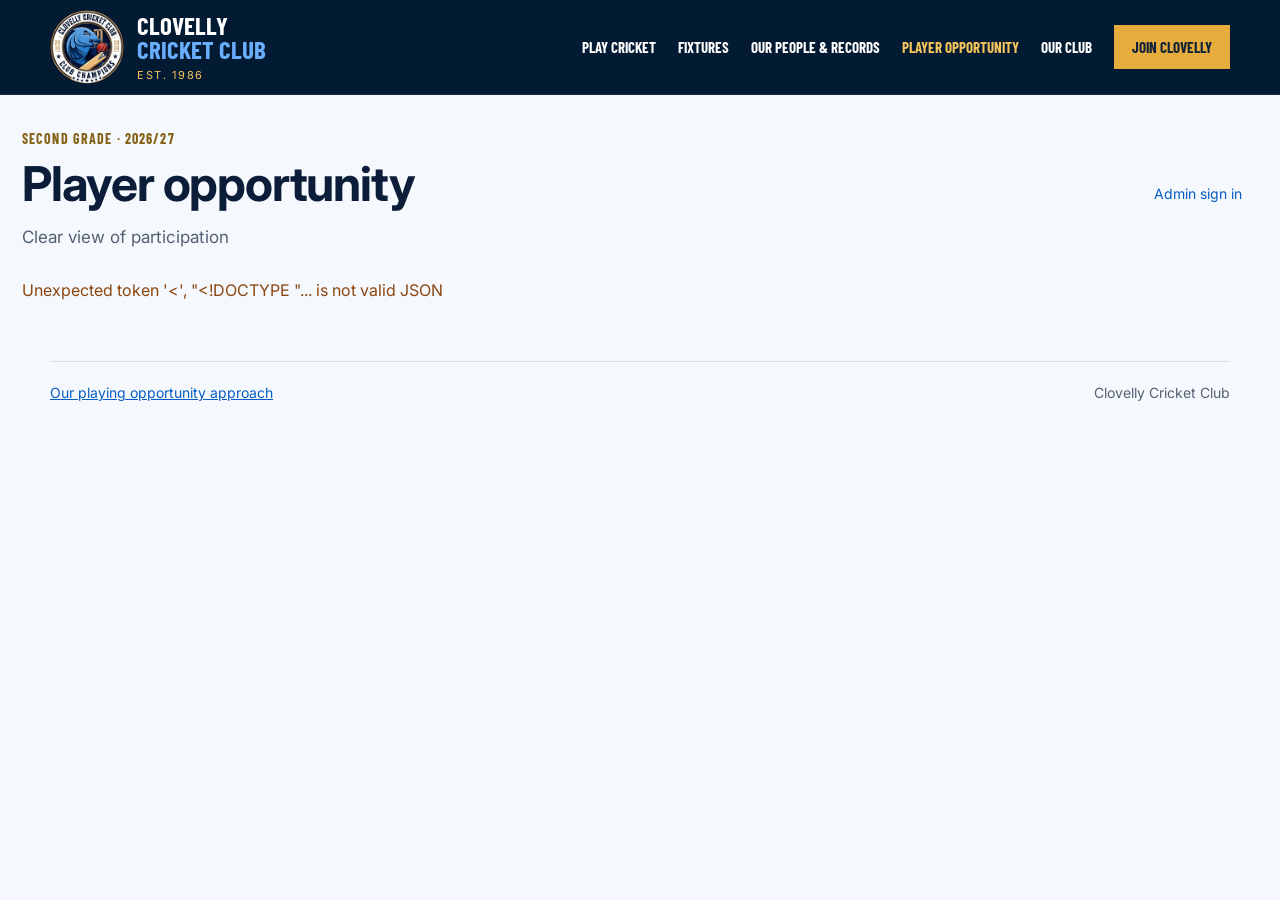
==== participation.html @ 5864d8ae "Move matches played to the first Player Opportunity statistics column" ====
<!doctype html>
<html lang="en"><head><meta charset="utf-8"><meta name="viewport" content="width=device-width,initial-scale=1"><meta name="robots" content="noindex,nofollow"><title>Player Opportunity | Clovelly Cricket Club</title><link rel="stylesheet" href="styles.css"><link rel="stylesheet" href="participation.css"><script src="participation-ui.js" defer></script><link rel="preconnect" href="https://fonts.googleapis.com"><link rel="preconnect" href="https://fonts.gstatic.com" crossorigin><link href="https://fonts.googleapis.com/css2?family=Barlow+Condensed:wght@600;700;800&family=Inter:wght@400;500;600;700&display=swap" rel="stylesheet"><script src="opportunity-nav.js" defer></script></head>
<body class="opportunity-page">
<header class="site-header"><div class="shell header-inner"><a class="brand" href="/" aria-label="Clovelly Cricket Club home"><img src="assets/clovelly-logo.jpg" alt="Clovelly Cricket Club"><span class="brand-copy"><strong>Clovelly</strong><b>Cricket Club</b><small>EST. 1986</small></span></a><button class="menu-toggle" aria-expanded="false" aria-controls="main-nav"><span aria-hidden="true">☰</span><span class="sr-only">Open navigation</span></button><nav id="main-nav" class="main-nav" aria-label="Main navigation"><a href="/#join">Play Cricket</a><a href="/#matches">Fixtures</a><a href="/players">Our People &amp; Records</a><a href="/participation" aria-current="page">Player Opportunity</a><a href="/#about">Our Club</a><a class="join-small" href="https://www.playhq.com/cricket-australia/register/94d595" target="_blank" rel="noopener">Join Clovelly</a></nav></div></header>
<main class="shell opportunity-content"><div class="dashboard-heading"><div><p class="eyebrow">Second Grade · 2026/27</p><h1>Player opportunity</h1><p class="dashboard-intro">Clear view of participation</p></div><div><button id="admin-login" class="text-button">Admin sign in</button><button id="logout" class="text-button" hidden>Sign out</button></div></div>
<section id="access" class="access-panel" hidden><h2>Administrator access</h2><p>Sign in to update bowling categories. Viewing the figures requires no password.</p><form id="login"><label for="code">Admin password</label><div class="access-input"><input id="code" type="password" required autocomplete="current-password" maxlength="256"><button class="btn btn-gold">Sign in</button></div></form></section>
<p id="message" role="status" aria-live="polite"></p>
<div id="dashboard" hidden>
<section class="opportunity-summary" aria-label="Season overview"><div class="summary-tile"><span>Completed matches</span><strong id="summary-matches">—</strong><small>Second Grade · 2026/27</small></div><div class="summary-tile"><span>Players involved</span><strong id="summary-players">—</strong><small>Named players who batted or bowled</small></div><div class="summary-tile"><span>Batting innings</span><strong id="summary-innings">—</strong><small>Total turns with the bat</small></div></section><div class="dashboard-meta"><p id="coverage"></p><p id="updated"></p></div>
<div class="participation-tools"><label for="sort">List players by <select id="sort"><option value="batting">Batting opportunity — most first</option><option value="played">Matches played — most first</option><option value="top">Top 5 innings — most first</option><option value="bowling">Overs bowled — most first</option><option value="name">Player name</option></select></label><button id="edit" class="secondary-button" hidden>Set bowling roles</button></div>
<form id="roles" hidden><h2>Bowling roles</h2><p>Choose once per player. Change a category whenever their role changes.</p><div id="role-list" class="role-list"></div><div class="role-actions"><button class="btn btn-gold" type="submit">Save bowling roles</button><button id="cancel" class="secondary-button" type="button">Cancel</button></div></form>
<div class="order-legend" aria-label="Batting order colours"><span><i class="band-top"></i>Top order · 1–5</span><span><i class="band-middle"></i>Middle order · 6–8</span><span><i class="band-lower"></i>Bottom order · 9–11</span></div><p id="career-status" class="career-status" role="status" aria-live="polite"></p><p class="table-hint">Batting-order figures show innings count and percentage. Scroll sideways on smaller screens to see every column.</p><div id="table-view"><div class="participation-table-wrap" tabindex="0" role="region" aria-label="Second Grade participation table"><table id="participation-table"><caption class="sr-only">Player opportunity, batting averages and wickets. Batting-order cells show innings count and percentage.</caption><colgroup><col class="player-column"><col span="6" class="number-column"><col class="role-column"><col span="6" class="number-column"></colgroup><thead><tr class="group-headings"><th scope="col" rowspan="2">Player</th><th scope="colgroup" colspan="6">Batting opportunity</th><th scope="colgroup" colspan="3">Bowling participation</th><th scope="colgroup" colspan="2">Batting average</th><th scope="colgroup" colspan="2">Wickets</th></tr><tr class="column-headings"><th scope="col">Matches played</th><th scope="col">Batting innings</th><th scope="col">% batted</th><th scope="col" class="heading-top">Top 5</th><th scope="col" class="heading-middle">6–8</th><th scope="col" class="heading-lower">9–11</th><th scope="col">Bowling role</th><th scope="col">Games bowled</th><th scope="col">Overs</th><th scope="col">This season</th><th scope="col">Career</th><th scope="col">This season</th><th scope="col">Career</th></tr></thead><tbody id="players"></tbody></table></div>
</div><details class="participation-notes"><summary>How to read these figures</summary><p><strong>How to read the figures</strong> The default order is most innings batted first, then most Top 5 innings, with remaining ties alphabetical. Bowling does not affect this ranking.</p><p>% batted = matches in which the player batted ÷ matches played. Each order band shows its innings count and percentage of all innings batted: Top 5, middle order 6–8, and bottom order 9–11. A dash means there is no denominator yet. Percentages are rounded to whole numbers.</p><p>Played means the player actually batted or bowled at least one ball. Players listed without batting or bowling are not counted as having played. Fill in players whose names are withheld are excluded.</p><p>Overs use cricket notation: 2.3 is two overs and three balls. Games bowled and overs are N/A for “Not a bowler”. Wicket totals show recorded wickets for every player. These figures show involvement; they are not a player rating.</p><p>This season’s batting average and wickets use the completed Second Grade matches listed below. Batting average = runs ÷ dismissals; a dash means no dismissals or incomplete data. Career figures come from PlayCricket and may include other clubs. A dash in career figures means no average or unavailable data. These statistics do not affect the opportunity ranking.</p><p id="missing-roles"></p><p id="other-positions"></p></details>
<details class="sources"><summary>Matches included</summary><ul id="match-list"></ul></details>
</div></main><footer class="opportunity-footer shell"><a href="selection.html">Our playing opportunity approach</a><span>Clovelly Cricket Club</span></footer></body></html>
---- styles.css ----
:root{--navy:#031a33;--navy2:#071f3e;--blue:#1f77e8;--blue2:#2d93ff;--gold:#e6ad3c;--ink:#0b1d38;--muted:#536174;--paper:#f5f7fa;--white:#fff;--max:1180px}*{box-sizing:border-box}html{scroll-behavior:smooth}body{margin:0;font-family:Inter,Arial,sans-serif;color:var(--ink);background:#fff}.shell{width:min(var(--max),calc(100% - 44px));margin:auto}.site-header{position:sticky;top:0;z-index:30;background:rgba(3,26,51,.97);border-bottom:1px solid rgba(255,255,255,.08)}.header-inner{min-height:94px;display:flex;align-items:center;justify-content:space-between;gap:24px}.brand{display:flex;align-items:center;color:#fff;text-decoration:none;min-width:285px}.brand img{width:74px;height:74px;border-radius:50%;object-fit:cover;margin-right:13px}.brand-copy{display:flex;flex-direction:column;line-height:.95;text-transform:uppercase}.brand-copy strong,.brand-copy b{font-family:"Barlow Condensed",sans-serif;font-size:25px}.brand-copy b{color:#69aefc}.brand-copy small{margin-top:8px;font-size:11px;letter-spacing:.15em;color:#f5c45c}.main-nav{display:flex;align-items:center;gap:22px}.main-nav a{font-family:"Barlow Condensed",sans-serif;font-weight:700;color:#fff;text-decoration:none;text-transform:uppercase;font-size:15px}.main-nav a:hover{color:#64adff}.main-nav .join-small{background:var(--gold);color:#10213a;padding:13px 18px}.menu-toggle{display:none;background:none;border:1px solid #fff;color:#fff;font-size:24px;border-radius:4px}.hero{position:relative;min-height:520px;overflow:hidden;background:var(--navy)}.hero-photo{position:absolute;inset:0;background-image:url('assets/hero-cricket-placeholder.jpg');background-size:cover;background-position:center right}.hero-shade{position:absolute;inset:0;background:linear-gradient(90deg,rgba(1,18,38,.98) 0%,rgba(2,21,44,.88) 35%,rgba(2,21,44,.30) 66%,rgba(2,21,44,.08) 100%)}.hero-content{position:relative;z-index:2;color:#fff;padding:72px 0 65px}.eyebrow{font-family:"Barlow Condensed",sans-serif;text-transform:uppercase;letter-spacing:.08em;font-weight:800;color:#1b6cc9;margin:0 0 8px}.hero h1,.spotlight h2,.about h2{font-family:"Barlow Condensed",sans-serif;text-transform:uppercase;margin:0;font-weight:800}.hero h1{font-size:clamp(64px,8vw,100px);line-height:.78;letter-spacing:-.02em}.hero h1 span{color:var(--blue2)}.hero-lead{font-size:25px;line-height:1.25;margin:36px 0 8px}.hero-meta{font-weight:600;color:#f3c356}.hero-meta i{font-style:normal;margin:0 8px}.hero-actions{display:flex;gap:14px;margin-top:27px}.btn{display:inline-flex;align-items:center;justify-content:center;text-transform:uppercase;font-family:"Barlow Condensed",sans-serif;font-size:17px;font-weight:800;letter-spacing:.02em;padding:14px 23px;text-decoration:none;border:1px solid transparent}.btn-gold{background:var(--gold);color:#0b1b33}.btn-outline{border-color:#83a6ca;color:#fff;background:rgba(2,21,44,.25)}.btn-blue{background:#3c9aff;color:#061b34}.quick-section{padding:26px 0;display:grid;grid-template-columns:repeat(4,1fr);gap:16px}.quick-card{min-height:300px;padding:28px 26px;background:#fff;border:1px solid #dfe4ea;box-shadow:0 5px 24px rgba(13,33,61,.08);text-align:center;display:flex;flex-direction:column;align-items:center}.quick-card .icon{width:66px;height:66px;border-radius:50%;display:grid;place-items:center;background:#e8f3ff;color:#0b56aa;font-weight:800;font-size:27px}.quick-card h2{font-family:"Barlow Condensed",sans-serif;text-transform:uppercase;font-size:27px;margin:18px 0 0}.quick-card h2:after{content:"";display:block;width:38px;border-top:3px solid var(--gold);margin:13px auto 17px}.quick-card p{font-size:14px;line-height:1.65;color:#425166;margin:0 auto 20px;max-width:215px}.quick-card a{margin-top:auto;text-transform:uppercase;text-decoration:none;color:#075ec4;font-family:"Barlow Condensed";font-weight:800;font-size:17px}.spotlight{background:radial-gradient(circle at 55% 50%,#0c4f8a 0,#062b55 32%,#031a33 70%);color:#fff;padding:22px 0}.spotlight-grid{display:grid;grid-template-columns:1.4fr .8fr .85fr;gap:34px;align-items:center;min-height:390px}.gold{color:var(--gold)}.spotlight h2{font-size:50px;line-height:1}.spotlight-sub{color:#c5d8eb;margin:6px 0 28px}.stats-row{display:grid;grid-template-columns:repeat(4,1fr);border-top:1px solid #6381a2;border-bottom:1px solid #6381a2;padding:18px 0}.stats-row div{padding:0 14px;border-right:1px solid #6381a2}.stats-row div:first-child{padding-left:0}.stats-row div:last-child{border:0}.stats-row strong,.best-row strong{display:block;font-family:"Barlow Condensed";font-size:31px}.stats-row span,.best-row span{text-transform:uppercase;font-size:10px;color:#c9d7e5;font-weight:700}.best-row{display:flex;gap:80px;padding:16px 0 19px}.best-row strong{color:#7fbaff;font-size:28px}.player-photo-wrap{height:335px;margin:0;overflow:hidden;border:1px solid rgba(255,255,255,.25);box-shadow:0 15px 40px rgba(0,0,0,.25)}.player-photo-wrap img{width:100%;height:100%;object-fit:cover;object-position:50% 25%}.fixtures-panel{border-left:1px solid #5e7a98;padding-left:30px}.fixtures-panel h3{font-family:"Barlow Condensed";font-size:35px;text-transform:uppercase;margin:8px 0}.fixtures-panel p{line-height:1.6;color:#c9d8e9}.about{display:grid;grid-template-columns:.8fr 1.2fr;gap:70px;padding:60px 0}.about h2{font-size:43px;line-height:1.02}.about>p{font-size:17px;line-height:1.8;color:#47566a;margin:14px 0}.sponsor{background:#f4f6f8;border-top:1px solid #e3e6ea;border-bottom:1px solid #e3e6ea}.sponsor-inner{padding:28px;text-align:center;display:flex;flex-direction:column;align-items:center}.sponsor-inner span{text-transform:uppercase;color:#176bd0;font-family:"Barlow Condensed";font-weight:800;letter-spacing:.05em}.sponsor-inner strong{font-size:43px;font-style:italic;color:#0d3972;margin-top:2px}.sponsor-inner small{color:#3973b8;letter-spacing:.15em;text-transform:uppercase}.site-footer{background:#031a33;color:#fff;padding-top:35px}.footer-grid{display:grid;grid-template-columns:1.2fr .75fr 1fr 1.1fr;gap:40px;padding-bottom:30px}.footer-brand{display:flex;gap:16px}.footer-brand img{width:75px;height:75px;border-radius:50%}.footer-brand strong{font-family:"Barlow Condensed";text-transform:uppercase;font-size:22px}.site-footer h3{font-family:"Barlow Condensed";text-transform:uppercase;color:var(--gold);margin:0 0 12px}.site-footer a,.site-footer span,.site-footer p{display:block;color:#d1ddec;text-decoration:none;font-size:13px;line-height:1.75;margin:0}.footer-bottom{border-top:1px solid #29425e;padding:15px 0 18px;font-size:11px;color:#99afc6}.menu-open .main-nav{display:flex}@media(max-width:980px){.main-nav{display:none;position:absolute;top:94px;left:0;right:0;background:#031a33;flex-direction:column;padding:25px}.menu-toggle{display:block}.hero{min-height:470px}.quick-section{grid-template-columns:repeat(2,1fr)}.spotlight-grid{grid-template-columns:1.2fr .8fr}.fixtures-panel{grid-column:1/-1;border-left:0;border-top:1px solid #5e7a98;padding:22px 0}.footer-grid{grid-template-columns:repeat(2,1fr)}}@media(max-width:650px){.shell{width:min(100% - 28px,var(--max))}.header-inner{min-height:78px}.brand img{width:57px;height:57px}.brand-copy strong,.brand-copy b{font-size:19px}.main-nav{top:78px}.hero{min-height:520px}.hero-photo{background-position:63% center}.hero-shade{background:linear-gradient(90deg,rgba(1,18,38,.96) 0%,rgba(2,21,44,.75) 65%,rgba(2,21,44,.35) 100%)}.hero-content{padding-top:80px}.hero h1{font-size:64px}.hero-lead{font-size:20px}.hero-actions{flex-direction:column;align-items:flex-start}.quick-section{grid-template-columns:1fr}.quick-card{min-height:250px}.spotlight-grid{grid-template-columns:1fr;padding-top:22px;padding-bottom:22px}.spotlight h2{font-size:44px}.stats-row{grid-template-columns:repeat(2,1fr);row-gap:16px}.stats-row div:nth-child(2){border-right:0}.player-photo-wrap{height:380px}.about{grid-template-columns:1fr;gap:18px;padding:44px 0}.footer-grid{grid-template-columns:1fr}.sponsor-inner strong{font-size:34px}}
/* Homepage feature icons */
.quick-card .icon {
  width: 58px;
  height: 58px;
  display: flex;
  align-items: center;
  justify-content: center;
  margin-bottom: 16px;
  border-radius: 14px;
  background: linear-gradient(135deg, var(--navy), var(--blue));
  box-shadow: 0 5px 14px rgba(3, 26, 51, 0.18);
}

.quick-card .icon svg {
  width: 34px;
  height: 34px;
  fill: var(--gold);
  display: block;
}


/* Keep the expanded club navigation comfortable on tablets. */
.main-nav a[aria-current="page"]{color:#f5c45c}
.sr-only{position:absolute;width:1px;height:1px;padding:0;margin:-1px;overflow:hidden;clip:rect(0,0,0,0);white-space:nowrap;border:0}
@media(max-width:1100px){.main-nav{display:none;position:absolute;top:94px;left:0;right:0;background:#031a33;flex-direction:column;padding:25px}.menu-toggle{display:block}.menu-open .main-nav{display:flex}}
@media(max-width:650px){.main-nav{top:78px}.brand{min-width:0}.menu-toggle{flex-shrink:0}}
---- participation.css ----
.opportunity-page{background:#f5f8fc}.opportunity-page .site-header{position:relative;background:#031a33}.opportunity-page h1,.opportunity-page h2,.opportunity-page h3{font-family:Inter,Arial,sans-serif;letter-spacing:-.025em}.opportunity-page h1{font-size:clamp(30px,4vw,48px);line-height:1.1;margin:8px 0 16px}.opportunity-page h2{font-size:25px;line-height:1.2}.opportunity-page p{line-height:1.65;font-size:16px}.opportunity-page .eyebrow{font-size:14px;font-weight:700;letter-spacing:.08em;text-transform:uppercase;color:#846014}.opportunity-heading{background:#031a33;color:#fff;padding:38px 0 30px;border-bottom:4px solid #e6ad3c}.opportunity-heading p{margin:8px 0}.opportunity-heading .eyebrow{color:#e6ad3c}.opportunity-content{padding:32px 0 42px}.policy{display:grid;grid-template-columns:1.5fr 1fr;gap:48px}.policy h2{margin-top:0}.policy aside{background:#fff;border:1px solid #d5e1ed;padding:26px 30px;border-top:4px solid #e6ad3c;border-radius:8px}.policy aside h3{font-size:21px;margin:0 0 20px}.policy dl{margin:0}.policy dt{font-weight:700;font-size:16px}.policy dd{color:#536174;line-height:1.55;margin:6px 0 20px;font-size:16px}.policy dd:last-child{margin-bottom:0}.squad-entry{background:#e6f0fc;border:1px solid #cbdced;padding:26px 30px;border-radius:10px;margin-top:34px;display:flex;align-items:center;gap:28px;justify-content:space-between}.squad-entry h2{margin:0 0 8px}.squad-entry p{margin:0;max-width:700px}.opportunity-page .btn{font-family:inherit;cursor:pointer;border:0;text-decoration:none;font-size:16px;font-weight:700;white-space:nowrap;min-height:46px}.opportunity-footer{border-top:1px solid #d5e1ed;display:flex;justify-content:space-between;gap:20px;padding-top:22px;padding-bottom:26px;font-size:14px;color:#536174}.opportunity-footer a{color:#075ec4}.dashboard-heading{display:flex;align-items:center;justify-content:space-between;gap:20px}.dashboard-heading h1{margin:8px 0 12px}.access-panel{max-width:640px;background:#fff;border:1px solid #d5e1ed;border-top:4px solid #e6ad3c;border-radius:8px;padding:26px 30px;margin-top:28px}.access-panel h2{margin:0}.access-panel label{display:block;font-weight:600;font-size:14px;margin:22px 0 8px}.access-input{display:flex;gap:12px}.access-input input{min-width:0;flex:1}.opportunity-page input,.opportunity-page select{font:inherit;font-size:16px;min-height:46px;padding:10px 12px;border:1px solid #b7cadd;border-radius:5px;background:#fff;color:#0b1d38}.opportunity-page button:focus-visible,.opportunity-page a:focus-visible,.opportunity-page input:focus-visible,.opportunity-page select:focus-visible,.participation-table-wrap:focus-visible{outline:3px solid #1f77e8;outline-offset:3px}.dashboard-meta{display:flex;justify-content:space-between;gap:20px;border-bottom:1px solid #d5e1ed}.dashboard-meta p{font-size:14px;color:#536174}.participation-tools{display:flex;justify-content:space-between;align-items:flex-end;gap:16px;margin:24px 0 18px}.participation-tools label{display:flex;flex-direction:column;gap:8px;font-weight:600;font-size:14px}.text-button,.secondary-button{font:inherit;font-size:14px;background:white;color:#075ec4;border:1px solid #b7cadd;padding:12px 16px;border-radius:5px;cursor:pointer;min-height:44px}.text-button{background:transparent;border:none}.participation-table-wrap{overflow-x:auto;border:1px solid #cad9e8;border-radius:8px;background:#fff}#participation-table{width:100%;border-collapse:collapse;min-width:900px;font-size:14px}#participation-table thead{background:#031a33;color:#fff}#participation-table th{text-align:right;font-size:14px;padding:17px 14px;white-space:nowrap}#participation-table th:first-child,#participation-table th:nth-child(8){text-align:left}#participation-table td{padding:16px 14px;border-bottom:1px solid #e1e9f2;text-align:right;font-variant-numeric:tabular-nums}#participation-table tr:nth-child(even){background:#f0f6fd}#participation-table td:first-child{text-align:left;font-weight:600;white-space:nowrap}#participation-table td:nth-child(8){text-align:left}#participation-table td.na{color:#65748a}#participation-table td.category-unset{color:#846014}.participation-notes{max-width:980px;color:#536174;margin-top:22px}.participation-notes p{font-size:14px}.participation-notes strong{display:block;color:#031a33;margin-bottom:6px}.sources{font-size:14px;color:#536174;padding-top:18px;border-top:1px solid #d5e1ed}.sources summary{cursor:pointer;font-weight:600;color:#0b1d38}.sources li{padding:8px 0}.sources a{color:#075ec4}.role-list{display:grid;grid-template-columns:repeat(2,minmax(0,1fr));gap:12px 28px}.role-list label{display:grid;grid-template-columns:1fr 1fr;align-items:center;gap:12px;font-size:14px}.role-actions{display:flex;gap:12px;margin:24px 0}#roles{background:#fff;border:1px solid #cad9e8;border-top:4px solid #e6ad3c;border-radius:8px;padding:24px;margin-bottom:20px}#message{color:#8b4610;min-height:1px}[hidden]{display:none!important}@media(max-width:760px){.policy{grid-template-columns:1fr;gap:20px}.squad-entry,.participation-tools,.dashboard-meta,.access-input{align-items:stretch;flex-direction:column}.role-list{grid-template-columns:1fr}.opportunity-footer{flex-direction:column;gap:12px}.squad-entry,.access-panel{padding:22px}.dashboard-meta{gap:0}.dashboard-meta p{margin:6px 0}.dashboard-heading h1{font-size:30px}.opportunity-page .shell{width:calc(100% - 32px)}}

/* Player Opportunity table. */
.opportunity-page .dashboard-intro{color:#536174;margin:0 0 10px;font-size:17px}
.opportunity-summary{display:grid;grid-template-columns:repeat(3,minmax(0,1fr));gap:18px;margin:26px 0 18px}.summary-tile{background:#031a33;color:#fff;padding:24px 26px;border-radius:12px;border-top:3px solid #e6ad3c}.summary-tile>span{font-size:13px;font-weight:600;color:#c6d8e9}.summary-tile>strong{display:block;font-size:42px;line-height:1.2;margin:8px 0;font-variant-numeric:tabular-nums}.summary-tile>small{color:#c6d8e9;font-size:12px;line-height:1.5;display:block}
.participation-tools{align-items:center;flex-wrap:wrap}.order-legend{display:flex;flex-wrap:wrap;gap:14px 24px;margin:22px 0 12px;font-size:12px;color:#536174}.order-legend span{display:flex;align-items:center;gap:7px}.order-legend i{width:10px;height:10px;border-radius:3px}.band-top{background:#1768b6}.band-middle{background:#c39127}.band-lower{background:#6d849d}.table-hint,.career-status{font-size:12px!important;color:#536174;margin:0 0 14px}.career-status:empty{display:none}
.participation-table-wrap{border-radius:12px;box-shadow:0 4px 18px rgba(3,26,51,.04)}#participation-table{min-width:1140px;font-size:12px}#participation-table thead th{font-size:12px;line-height:1.4;white-space:normal;padding:12px 9px}#participation-table .group-headings th{text-align:center;background:#031a33;color:#dce8f5;font-size:11px;letter-spacing:.025em;border-right:1px solid #38506b}#participation-table .group-headings th:first-child{text-align:left;width:155px;color:#fff;font-size:13px;padding-left:16px}#participation-table .column-headings th{text-align:right;background:#17344f;color:#fff}#participation-table .column-headings th:nth-child(7){text-align:left}#participation-table .column-headings .heading-top{background:#155b9f}#participation-table .column-headings .heading-middle{background:#73551a}#participation-table .column-headings .heading-lower{background:#4d637b}
#participation-table tbody td,#participation-table tbody th{padding:15px 9px;border-bottom:1px solid #e1e9f2;text-align:right;white-space:nowrap;font-variant-numeric:tabular-nums}#participation-table tbody th{text-align:left;font-weight:600;position:sticky;left:0;background:#fff;z-index:1;padding-left:16px;box-shadow:1px 0 #d5e1ed}#participation-table tbody tr:nth-child(even) th{background:#f0f6fd}#participation-table tbody tr:hover td,#participation-table tbody tr:hover th{background:#e5effa}#participation-table tbody td:first-child{text-align:right;font-weight:400}#participation-table tbody .innings-cell{font-size:17px;font-weight:700;color:#155b9f}#participation-table .group-end{border-right:1px solid #d5e1ed}#participation-table .metric-cell{min-width:74px;font-size:11px}#participation-table .top-cell{background:rgba(23,104,182,.04)}#participation-table .middle-cell{background:rgba(195,145,39,.055)}#participation-table .lower-cell{background:rgba(109,132,157,.055)}.table-track{height:5px;border-radius:5px;background:#dce5ef;display:block;margin-top:8px;overflow:hidden}.table-fill{height:100%;display:block;background:#1768b6;border-radius:5px}.middle-cell .table-fill{background:#c39127}.lower-cell .table-fill{background:#6d849d}
#participation-table .role-cell{text-align:left;white-space:normal;min-width:95px}.table-role{display:inline-block;padding:4px 7px;border-radius:5px;font-size:10px;line-height:1.5;font-weight:600}.role-front{background:#e4effe;color:#155b9f}.role-fill{background:#fbf0d4;color:#73551a}.role-none{background:#e9eef3;color:#536174}.category-unset{background:#fbf0d4;color:#73551a}
.participation-notes summary{cursor:pointer;font-weight:600;font-size:14px;color:#031a33}.participation-notes{background:#eaf1f8;border-radius:8px;padding:18px 20px;margin:24px 0}.sources{margin-top:20px}
@media(max-width:760px){.opportunity-summary{gap:10px}.summary-tile{padding:18px 16px}.summary-tile>strong{font-size:34px}.participation-tools{align-items:stretch}.dashboard-heading{align-items:flex-start}.dashboard-heading .text-button{padding:10px 0 10px 10px}.opportunity-page .dashboard-intro{font-size:15px}#participation-table .group-headings th:first-child{width:140px}#participation-table tbody th{max-width:140px;white-space:normal;min-width:125px}}
@media(max-width:420px){.summary-tile{padding:15px 12px}.summary-tile>small{font-size:10px}.summary-tile>span{font-size:11px}.summary-tile>strong{font-size:30px}.order-legend{gap:10px 16px}}

/* Fit every column on desktop while keeping phone figures readable. */
.opportunity-content{width:min(1440px,calc(100% - 44px))}
#participation-table{table-layout:fixed;min-width:1000px;width:100%}#participation-table .player-column{width:14%}#participation-table .role-column{width:9%}#participation-table .number-column{width:6.4166667%}
#participation-table tbody th{white-space:normal;overflow-wrap:break-word}#participation-table .metric-cell{min-width:0}#participation-table .role-cell{min-width:0}
#participation-table .group-headings th[rowspan]{position:sticky;left:0;z-index:2}
@media(min-width:980px){#participation-table{min-width:0}#participation-table thead th,#participation-table tbody td{padding-left:7px;padding-right:7px}}

#participation-table tbody .matches-cell{font-size:17px;font-weight:700;color:#031a33}
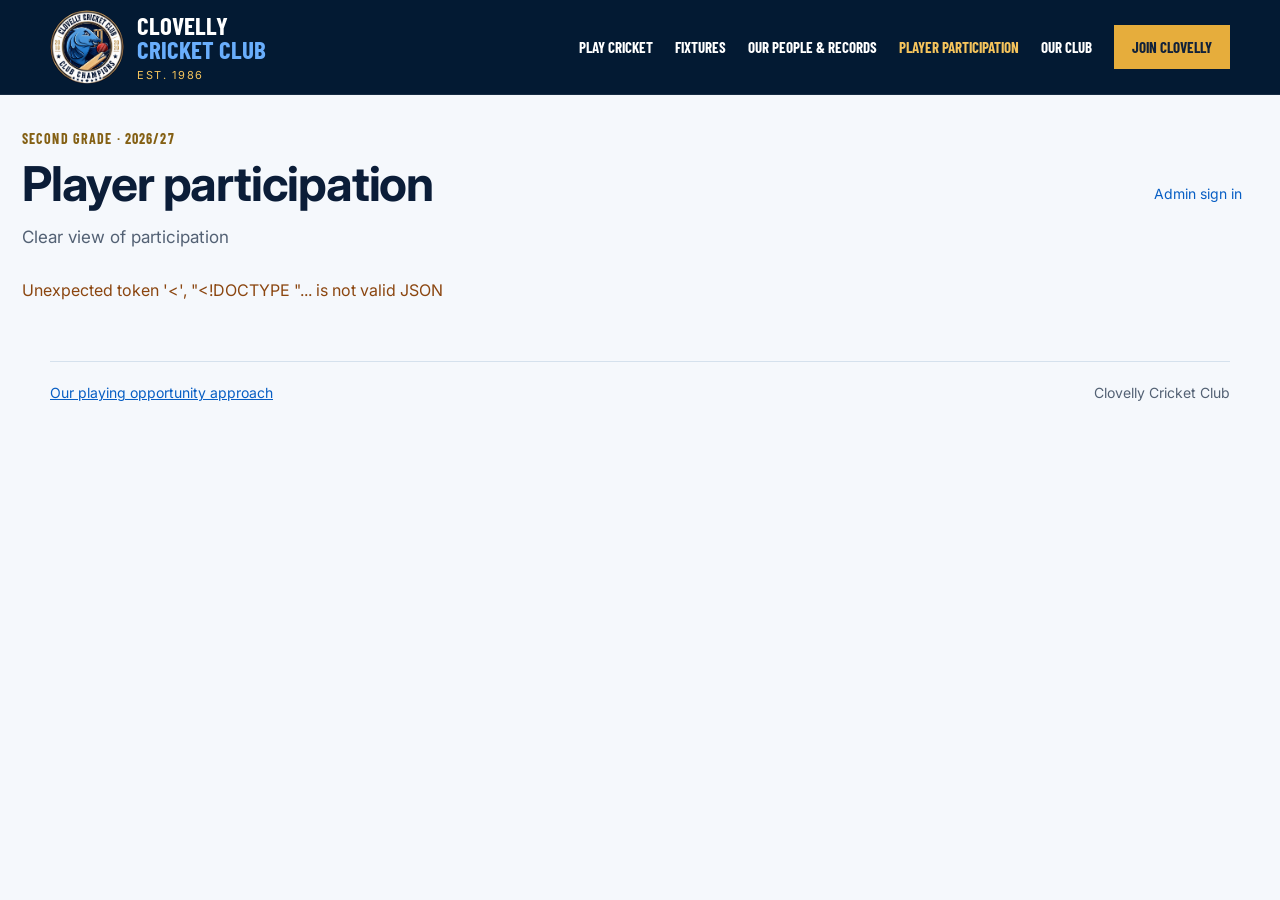
==== commit 268d8faf: "Rename Player Opportunity to Player Participation" ====
--- a/participation.html
+++ b/participation.html
@@ -1,15 +1,15 @@
 <!doctype html>
-<html lang="en"><head><meta charset="utf-8"><meta name="viewport" content="width=device-width,initial-scale=1"><meta name="robots" content="noindex,nofollow"><title>Player Opportunity | Clovelly Cricket Club</title><link rel="stylesheet" href="styles.css"><link rel="stylesheet" href="participation.css"><script src="participation-ui.js" defer></script><link rel="preconnect" href="https://fonts.googleapis.com"><link rel="preconnect" href="https://fonts.gstatic.com" crossorigin><link href="https://fonts.googleapis.com/css2?family=Barlow+Condensed:wght@600;700;800&family=Inter:wght@400;500;600;700&display=swap" rel="stylesheet"><script src="opportunity-nav.js" defer></script></head>
+<html lang="en"><head><meta charset="utf-8"><meta name="viewport" content="width=device-width,initial-scale=1"><meta name="robots" content="noindex,nofollow"><title>Player Participation | Clovelly Cricket Club</title><link rel="stylesheet" href="styles.css"><link rel="stylesheet" href="participation.css"><script src="participation-ui.js" defer></script><link rel="preconnect" href="https://fonts.googleapis.com"><link rel="preconnect" href="https://fonts.gstatic.com" crossorigin><link href="https://fonts.googleapis.com/css2?family=Barlow+Condensed:wght@600;700;800&family=Inter:wght@400;500;600;700&display=swap" rel="stylesheet"><script src="opportunity-nav.js" defer></script></head>
 <body class="opportunity-page">
-<header class="site-header"><div class="shell header-inner"><a class="brand" href="/" aria-label="Clovelly Cricket Club home"><img src="assets/clovelly-logo.jpg" alt="Clovelly Cricket Club"><span class="brand-copy"><strong>Clovelly</strong><b>Cricket Club</b><small>EST. 1986</small></span></a><button class="menu-toggle" aria-expanded="false" aria-controls="main-nav"><span aria-hidden="true">☰</span><span class="sr-only">Open navigation</span></button><nav id="main-nav" class="main-nav" aria-label="Main navigation"><a href="/#join">Play Cricket</a><a href="/#matches">Fixtures</a><a href="/players">Our People &amp; Records</a><a href="/participation" aria-current="page">Player Opportunity</a><a href="/#about">Our Club</a><a class="join-small" href="https://www.playhq.com/cricket-australia/register/94d595" target="_blank" rel="noopener">Join Clovelly</a></nav></div></header>
-<main class="shell opportunity-content"><div class="dashboard-heading"><div><p class="eyebrow">Second Grade · 2026/27</p><h1>Player opportunity</h1><p class="dashboard-intro">Clear view of participation</p></div><div><button id="admin-login" class="text-button">Admin sign in</button><button id="logout" class="text-button" hidden>Sign out</button></div></div>
+<header class="site-header"><div class="shell header-inner"><a class="brand" href="/" aria-label="Clovelly Cricket Club home"><img src="assets/clovelly-logo.jpg" alt="Clovelly Cricket Club"><span class="brand-copy"><strong>Clovelly</strong><b>Cricket Club</b><small>EST. 1986</small></span></a><button class="menu-toggle" aria-expanded="false" aria-controls="main-nav"><span aria-hidden="true">☰</span><span class="sr-only">Open navigation</span></button><nav id="main-nav" class="main-nav" aria-label="Main navigation"><a href="/#join">Play Cricket</a><a href="/#matches">Fixtures</a><a href="/players">Our People &amp; Records</a><a href="/participation" aria-current="page">Player Participation</a><a href="/#about">Our Club</a><a class="join-small" href="https://www.playhq.com/cricket-australia/register/94d595" target="_blank" rel="noopener">Join Clovelly</a></nav></div></header>
+<main class="shell opportunity-content"><div class="dashboard-heading"><div><p class="eyebrow">Second Grade · 2026/27</p><h1>Player participation</h1><p class="dashboard-intro">Clear view of participation</p></div><div><button id="admin-login" class="text-button">Admin sign in</button><button id="logout" class="text-button" hidden>Sign out</button></div></div>
 <section id="access" class="access-panel" hidden><h2>Administrator access</h2><p>Sign in to update bowling categories. Viewing the figures requires no password.</p><form id="login"><label for="code">Admin password</label><div class="access-input"><input id="code" type="password" required autocomplete="current-password" maxlength="256"><button class="btn btn-gold">Sign in</button></div></form></section>
 <p id="message" role="status" aria-live="polite"></p>
 <div id="dashboard" hidden>
 <section class="opportunity-summary" aria-label="Season overview"><div class="summary-tile"><span>Completed matches</span><strong id="summary-matches">—</strong><small>Second Grade · 2026/27</small></div><div class="summary-tile"><span>Players involved</span><strong id="summary-players">—</strong><small>Named players who batted or bowled</small></div><div class="summary-tile"><span>Batting innings</span><strong id="summary-innings">—</strong><small>Total turns with the bat</small></div></section><div class="dashboard-meta"><p id="coverage"></p><p id="updated"></p></div>
-<div class="participation-tools"><label for="sort">List players by <select id="sort"><option value="batting">Batting opportunity — most first</option><option value="played">Matches played — most first</option><option value="top">Top 5 innings — most first</option><option value="bowling">Overs bowled — most first</option><option value="name">Player name</option></select></label><button id="edit" class="secondary-button" hidden>Set bowling roles</button></div>
+<div class="participation-tools"><p id="sort-summary" role="status" aria-live="polite">Batting opportunity · most first</p><button id="reset-sort" type="button" class="text-button" hidden>Reset to batting opportunity</button><button id="edit" class="secondary-button" hidden>Set bowling roles</button></div>
 <form id="roles" hidden><h2>Bowling roles</h2><p>Choose once per player. Change a category whenever their role changes.</p><div id="role-list" class="role-list"></div><div class="role-actions"><button class="btn btn-gold" type="submit">Save bowling roles</button><button id="cancel" class="secondary-button" type="button">Cancel</button></div></form>
-<div class="order-legend" aria-label="Batting order colours"><span><i class="band-top"></i>Top order · 1–5</span><span><i class="band-middle"></i>Middle order · 6–8</span><span><i class="band-lower"></i>Bottom order · 9–11</span></div><p id="career-status" class="career-status" role="status" aria-live="polite"></p><p class="table-hint">Batting-order figures show innings count and percentage. Scroll sideways on smaller screens to see every column.</p><div id="table-view"><div class="participation-table-wrap" tabindex="0" role="region" aria-label="Second Grade participation table"><table id="participation-table"><caption class="sr-only">Player opportunity, batting averages and wickets. Batting-order cells show innings count and percentage.</caption><colgroup><col class="player-column"><col span="6" class="number-column"><col class="role-column"><col span="6" class="number-column"></colgroup><thead><tr class="group-headings"><th scope="col" rowspan="2">Player</th><th scope="colgroup" colspan="6">Batting opportunity</th><th scope="colgroup" colspan="3">Bowling participation</th><th scope="colgroup" colspan="2">Batting average</th><th scope="colgroup" colspan="2">Wickets</th></tr><tr class="column-headings"><th scope="col">Matches played</th><th scope="col">Batting innings</th><th scope="col">% batted</th><th scope="col" class="heading-top">Top 5</th><th scope="col" class="heading-middle">6–8</th><th scope="col" class="heading-lower">9–11</th><th scope="col">Bowling role</th><th scope="col">Games bowled</th><th scope="col">Overs</th><th scope="col">This season</th><th scope="col">Career</th><th scope="col">This season</th><th scope="col">Career</th></tr></thead><tbody id="players"></tbody></table></div>
-</div><details class="participation-notes"><summary>How to read these figures</summary><p><strong>How to read the figures</strong> The default order is most innings batted first, then most Top 5 innings, with remaining ties alphabetical. Bowling does not affect this ranking.</p><p>% batted = matches in which the player batted ÷ matches played. Each order band shows its innings count and percentage of all innings batted: Top 5, middle order 6–8, and bottom order 9–11. A dash means there is no denominator yet. Percentages are rounded to whole numbers.</p><p>Played means the player actually batted or bowled at least one ball. Players listed without batting or bowling are not counted as having played. Fill in players whose names are withheld are excluded.</p><p>Overs use cricket notation: 2.3 is two overs and three balls. Games bowled and overs are N/A for “Not a bowler”. Wicket totals show recorded wickets for every player. These figures show involvement; they are not a player rating.</p><p>This season’s batting average and wickets use the completed Second Grade matches listed below. Batting average = runs ÷ dismissals; a dash means no dismissals or incomplete data. Career figures come from PlayCricket and may include other clubs. A dash in career figures means no average or unavailable data. These statistics do not affect the opportunity ranking.</p><p id="missing-roles"></p><p id="other-positions"></p></details>
+<div class="order-legend" aria-label="Batting order colours"><span><i class="band-top"></i>Top order · 1–5</span><span><i class="band-middle"></i>Middle order · 6–8</span><span><i class="band-lower"></i>Bottom order · 9–11</span></div><p id="career-status" class="career-status" role="status" aria-live="polite"></p><p class="table-hint">Click a column heading to switch between most and least. Batting-order figures show innings count and percentage. Scroll sideways on smaller screens to see every column.</p><div id="table-view"><div class="participation-table-wrap" tabindex="0" role="region" aria-label="Second Grade participation table"><table id="participation-table"><caption class="sr-only">Player participation, batting averages and wickets. Batting-order cells show innings count and percentage.</caption><colgroup><col class="rank-column"><col class="player-column"><col span="6" class="number-column"><col class="role-column"><col span="6" class="number-column"></colgroup><thead><tr class="group-headings"><th scope="col" rowspan="2" class="rank-heading" aria-sort="none"><button class="column-sort" type="button" data-sort="battingRank" data-label="Batting rank" aria-label="Sort Batting rank: highest rank first"><span>Rank</span><span class="sort-icon" aria-hidden="true">↕</span></button></th><th scope="col" rowspan="2" class="player-heading" aria-sort="none"><button class="column-sort" type="button" data-sort="name" data-label="Player" aria-label="Sort Player: A to Z"><span>Player</span><span class="sort-icon" aria-hidden="true">↕</span></button></th><th scope="colgroup" colspan="6">Batting opportunity</th><th scope="colgroup" colspan="3">Bowling participation</th><th scope="colgroup" colspan="2">Batting average</th><th scope="colgroup" colspan="2">Wickets</th></tr><tr class="column-headings"><th scope="col" aria-sort="none"><button class="column-sort" type="button" data-sort="played" data-label="Matches played" aria-label="Sort Matches played: most first"><span>Matches played</span><span class="sort-icon" aria-hidden="true">↕</span></button></th><th scope="col" aria-sort="descending"><button class="column-sort" type="button" data-sort="batted" data-label="Batting innings" aria-label="Sort Batting innings: least first"><span>Batting innings</span><span class="sort-icon" aria-hidden="true">↓</span></button></th><th scope="col" aria-sort="none"><button class="column-sort" type="button" data-sort="battedPct" data-label="% batted" aria-label="Sort % batted: most first"><span>% batted</span><span class="sort-icon" aria-hidden="true">↕</span></button></th><th scope="col" class="heading-top" aria-sort="none"><button class="column-sort" type="button" data-sort="top" data-label="Top 5" aria-label="Sort Top 5: most first"><span>Top 5</span><span class="sort-icon" aria-hidden="true">↕</span></button></th><th scope="col" class="heading-middle" aria-sort="none"><button class="column-sort" type="button" data-sort="middle" data-label="6–8" aria-label="Sort 6–8: most first"><span>6–8</span><span class="sort-icon" aria-hidden="true">↕</span></button></th><th scope="col" class="heading-lower" aria-sort="none"><button class="column-sort" type="button" data-sort="lower" data-label="9–11" aria-label="Sort 9–11: most first"><span>9–11</span><span class="sort-icon" aria-hidden="true">↕</span></button></th><th scope="col" class="role-column-header" aria-sort="none"><button class="column-sort" type="button" data-sort="category" data-label="Bowling role" aria-label="Sort Bowling role: A to Z"><span>Bowling role</span><span class="sort-icon" aria-hidden="true">↕</span></button></th><th scope="col" aria-sort="none"><button class="column-sort" type="button" data-sort="gamesBowled" data-label="Games bowled" aria-label="Sort Games bowled: most first"><span>Games bowled</span><span class="sort-icon" aria-hidden="true">↕</span></button></th><th scope="col" aria-sort="none"><button class="column-sort" type="button" data-sort="balls" data-label="Overs" aria-label="Sort Overs: most first"><span>Overs</span><span class="sort-icon" aria-hidden="true">↕</span></button></th><th scope="col" aria-sort="none"><button class="column-sort" type="button" data-sort="seasonBattingAverage" data-label="Batting average this season" aria-label="Sort Batting average this season: most first"><span>This season</span><span class="sort-icon" aria-hidden="true">↕</span></button></th><th scope="col" aria-sort="none"><button class="column-sort" type="button" data-sort="careerBattingAverage" data-label="Batting average career" aria-label="Sort Batting average career: most first"><span>Career</span><span class="sort-icon" aria-hidden="true">↕</span></button></th><th scope="col" aria-sort="none"><button class="column-sort" type="button" data-sort="seasonWickets" data-label="Wickets this season" aria-label="Sort Wickets this season: most first"><span>This season</span><span class="sort-icon" aria-hidden="true">↕</span></button></th><th scope="col" aria-sort="none"><button class="column-sort" type="button" data-sort="careerWickets" data-label="Wickets career" aria-label="Sort Wickets career: most first"><span>Career</span><span class="sort-icon" aria-hidden="true">↕</span></button></th></tr></thead><tbody id="players"></tbody></table></div>
+</div><details class="participation-notes"><summary>How to read these figures</summary><p><strong>How to read the figures</strong> The default order is most innings batted first, then most Top 5 innings, then most middle-order innings (6–8), with remaining ties alphabetical. Bowling does not affect this ranking. The far-left Rank column keeps each player’s batting opportunity rank when other columns are sorted; 1 is the highest.</p><p>% batted = matches in which the player batted ÷ matches played. Each order band shows its innings count and percentage of all innings batted: Top 5, middle order 6–8, and bottom order 9–11. A dash means there is no denominator yet. Percentages are rounded to whole numbers. Batting-order columns sort by innings count.</p><p>Played means the player actually batted or bowled at least one ball. Players listed without batting or bowling are not counted as having played. Fill in players whose names are withheld are excluded.</p><p>Overs use cricket notation: 2.3 is two overs and three balls. Games bowled and overs are N/A for “Not a bowler”. Wicket totals show recorded wickets for every player. These figures show involvement; they are not a player rating.</p><p>This season’s batting average and wickets use the completed Second Grade matches listed below. Batting average = runs ÷ dismissals; a dash means no dismissals or incomplete data. Career figures come from PlayCricket and may include other clubs. A dash in career figures means no average or unavailable data. These statistics do not affect the opportunity ranking.</p><p id="missing-roles"></p><p id="other-positions"></p></details>
 <details class="sources"><summary>Matches included</summary><ul id="match-list"></ul></details>
 </div></main><footer class="opportunity-footer shell"><a href="selection.html">Our playing opportunity approach</a><span>Clovelly Cricket Club</span></footer></body></html>
--- a/participation.css
+++ b/participation.css
@@ -3,9 +3,9 @@
 /* Player Opportunity table. */
 .opportunity-page .dashboard-intro{color:#536174;margin:0 0 10px;font-size:17px}
 .opportunity-summary{display:grid;grid-template-columns:repeat(3,minmax(0,1fr));gap:18px;margin:26px 0 18px}.summary-tile{background:#031a33;color:#fff;padding:24px 26px;border-radius:12px;border-top:3px solid #e6ad3c}.summary-tile>span{font-size:13px;font-weight:600;color:#c6d8e9}.summary-tile>strong{display:block;font-size:42px;line-height:1.2;margin:8px 0;font-variant-numeric:tabular-nums}.summary-tile>small{color:#c6d8e9;font-size:12px;line-height:1.5;display:block}
-.participation-tools{align-items:center;flex-wrap:wrap}.order-legend{display:flex;flex-wrap:wrap;gap:14px 24px;margin:22px 0 12px;font-size:12px;color:#536174}.order-legend span{display:flex;align-items:center;gap:7px}.order-legend i{width:10px;height:10px;border-radius:3px}.band-top{background:#1768b6}.band-middle{background:#c39127}.band-lower{background:#6d849d}.table-hint,.career-status{font-size:12px!important;color:#536174;margin:0 0 14px}.career-status:empty{display:none}
-.participation-table-wrap{border-radius:12px;box-shadow:0 4px 18px rgba(3,26,51,.04)}#participation-table{min-width:1140px;font-size:12px}#participation-table thead th{font-size:12px;line-height:1.4;white-space:normal;padding:12px 9px}#participation-table .group-headings th{text-align:center;background:#031a33;color:#dce8f5;font-size:11px;letter-spacing:.025em;border-right:1px solid #38506b}#participation-table .group-headings th:first-child{text-align:left;width:155px;color:#fff;font-size:13px;padding-left:16px}#participation-table .column-headings th{text-align:right;background:#17344f;color:#fff}#participation-table .column-headings th:nth-child(7){text-align:left}#participation-table .column-headings .heading-top{background:#155b9f}#participation-table .column-headings .heading-middle{background:#73551a}#participation-table .column-headings .heading-lower{background:#4d637b}
-#participation-table tbody td,#participation-table tbody th{padding:15px 9px;border-bottom:1px solid #e1e9f2;text-align:right;white-space:nowrap;font-variant-numeric:tabular-nums}#participation-table tbody th{text-align:left;font-weight:600;position:sticky;left:0;background:#fff;z-index:1;padding-left:16px;box-shadow:1px 0 #d5e1ed}#participation-table tbody tr:nth-child(even) th{background:#f0f6fd}#participation-table tbody tr:hover td,#participation-table tbody tr:hover th{background:#e5effa}#participation-table tbody td:first-child{text-align:right;font-weight:400}#participation-table tbody .innings-cell{font-size:17px;font-weight:700;color:#155b9f}#participation-table .group-end{border-right:1px solid #d5e1ed}#participation-table .metric-cell{min-width:74px;font-size:11px}#participation-table .top-cell{background:rgba(23,104,182,.04)}#participation-table .middle-cell{background:rgba(195,145,39,.055)}#participation-table .lower-cell{background:rgba(109,132,157,.055)}.table-track{height:5px;border-radius:5px;background:#dce5ef;display:block;margin-top:8px;overflow:hidden}.table-fill{height:100%;display:block;background:#1768b6;border-radius:5px}.middle-cell .table-fill{background:#c39127}.lower-cell .table-fill{background:#6d849d}
+.participation-tools{align-items:center;flex-wrap:wrap}.order-legend{display:flex;flex-wrap:wrap;gap:14px 24px;margin:22px 0 12px;font-size:12px;color:#536174}.order-legend span{display:flex;align-items:center;gap:7px}.order-legend i{width:10px;height:10px;border-radius:3px}.band-top{background:#9bddb4}.band-middle{background:#c39127}.band-lower{background:#f1a5a5}.table-hint,.career-status{font-size:12px!important;color:#536174;margin:0 0 14px}.career-status:empty{display:none}
+.participation-table-wrap{border-radius:12px;box-shadow:0 4px 18px rgba(3,26,51,.04)}#participation-table{min-width:1140px;font-size:12px}#participation-table thead th{font-size:12px;line-height:1.4;white-space:normal;padding:12px 9px}#participation-table .group-headings th{text-align:center;background:#031a33;color:#dce8f5;font-size:11px;letter-spacing:.025em;border-right:1px solid #38506b}#participation-table .group-headings .player-heading{text-align:left;width:155px;color:#fff;font-size:13px;padding-left:16px}#participation-table .column-headings th{text-align:right;background:#17344f;color:#fff}#participation-table .column-headings th:nth-child(7){text-align:left}#participation-table .column-headings .heading-top{background:#c7eed4;color:#174a2e}#participation-table .column-headings .heading-middle{background:#73551a}#participation-table .column-headings .heading-lower{background:#f9dada;color:#742b32}
+#participation-table tbody td,#participation-table tbody th{padding:15px 9px;border-bottom:1px solid #e1e9f2;text-align:right;white-space:nowrap;font-variant-numeric:tabular-nums}#participation-table tbody th{text-align:left;font-weight:600;position:sticky;left:0;background:#fff;z-index:1;padding-left:16px;box-shadow:1px 0 #d5e1ed}#participation-table tbody tr:nth-child(even) th{background:#f0f6fd}#participation-table tbody tr:hover td,#participation-table tbody tr:hover th{background:#e5effa}#participation-table tbody td:first-child{text-align:right;font-weight:400}#participation-table tbody .innings-cell{font-size:17px;font-weight:700;color:#155b9f}#participation-table .group-end{border-right:1px solid #d5e1ed}#participation-table .metric-cell{min-width:74px;font-size:11px}#participation-table .top-cell{background:rgba(104,192,134,.09)}#participation-table .middle-cell{background:rgba(195,145,39,.055)}#participation-table .lower-cell{background:rgba(228,119,119,.08)}.table-track{height:5px;border-radius:5px;background:#dce5ef;display:block;margin-top:8px;overflow:hidden}.table-fill{height:100%;display:block;background:#1768b6;border-radius:5px}.middle-cell .table-fill{background:#c39127}.lower-cell .table-fill{background:#f1a5a5}
 #participation-table .role-cell{text-align:left;white-space:normal;min-width:95px}.table-role{display:inline-block;padding:4px 7px;border-radius:5px;font-size:10px;line-height:1.5;font-weight:600}.role-front{background:#e4effe;color:#155b9f}.role-fill{background:#fbf0d4;color:#73551a}.role-none{background:#e9eef3;color:#536174}.category-unset{background:#fbf0d4;color:#73551a}
 .participation-notes summary{cursor:pointer;font-weight:600;font-size:14px;color:#031a33}.participation-notes{background:#eaf1f8;border-radius:8px;padding:18px 20px;margin:24px 0}.sources{margin-top:20px}
 @media(max-width:760px){.opportunity-summary{gap:10px}.summary-tile{padding:18px 16px}.summary-tile>strong{font-size:34px}.participation-tools{align-items:stretch}.dashboard-heading{align-items:flex-start}.dashboard-heading .text-button{padding:10px 0 10px 10px}.opportunity-page .dashboard-intro{font-size:15px}#participation-table .group-headings th:first-child{width:140px}#participation-table tbody th{max-width:140px;white-space:normal;min-width:125px}}
@@ -19,3 +19,32 @@
 @media(min-width:980px){#participation-table{min-width:0}#participation-table thead th,#participation-table tbody td{padding-left:7px;padding-right:7px}}
 
 #participation-table tbody .matches-cell{font-size:17px;font-weight:700;color:#031a33}
+
+/* Every heading sorts in both directions; new visits start with batting opportunity. */
+.participation-tools #sort-summary{font-size:13px;color:#536174;margin:0}.participation-tools #reset-sort{padding:8px 12px}.participation-tools #edit{margin-left:auto}
+#participation-table .column-sort{position:relative;display:block;width:100%;min-height:44px;padding:0 12px 0 0;border:0;background:transparent;font:inherit;font-weight:600;line-height:1.4;color:inherit;cursor:pointer;text-align:right}
+#participation-table .group-headings .player-heading .column-sort,#participation-table .role-column-header .column-sort{text-align:left}
+.column-sort .sort-icon{position:absolute;right:0;top:50%;transform:translateY(-50%);font-size:11px;opacity:.7}#participation-table th[aria-sort="ascending"] .sort-icon,#participation-table th[aria-sort="descending"] .sort-icon{color:#f5c45c;opacity:1}
+#participation-table .column-sort:hover{color:#f5c45c}#participation-table .column-sort:focus-visible{outline:2px solid #f5c45c;outline-offset:3px;border-radius:3px}
+
+/* Participation colours: full batting green, top order light green, middle amber, lower light red. */
+.batted-cell .table-fill.fully-batted{background:#2c9658}.top-cell .table-fill{background:#9bddb4}
+#participation-table .heading-top .column-sort:hover,#participation-table .heading-top .column-sort .sort-icon{color:#174a2e}
+#participation-table .heading-lower .column-sort:hover,#participation-table .heading-lower .column-sort .sort-icon{color:#742b32}
+
+/* Make full batting participation easy to spot without hiding the order bands. */
+#participation-table tbody .batted-complete{background:#ddf3e5}#participation-table tbody tr:hover .batted-complete{background:#cdebd8}
+.complete-batting-badge{display:inline-block;background:#21663c;color:#fff;font-size:12px;font-weight:700;line-height:1.4;padding:3px 7px;border-radius:5px}
+.batted-complete .table-track{height:7px;background:#b9dfc7;margin-top:7px}.batted-complete .table-fill{height:7px}
+
+/* Keep a stable batting opportunity rank on the left, within the desktop table. */
+#participation-table .number-column{width:6.0833333%}#participation-table .rank-column{width:var(--rank-width)}
+#participation-table tbody .rank-cell{font-size:16px;font-weight:700;color:#17344f;border-right:1px solid #d5e1ed;background:#edf3f9}
+
+/* Keep rank and player together when the table scrolls on smaller screens. */
+.participation-table-wrap{--rank-width:40px}
+#participation-table tbody th,#participation-table .group-headings .player-heading{left:var(--rank-width)}
+#participation-table .group-headings .rank-heading{left:0;z-index:3;padding-left:7px;padding-right:7px;text-align:center}
+#participation-table .rank-heading .column-sort{text-align:center}
+#participation-table tbody .rank-cell{position:sticky;left:0;z-index:2;text-align:center;box-shadow:1px 0 #d5e1ed}
+@media(min-width:980px){.participation-table-wrap{--rank-width:4%}}
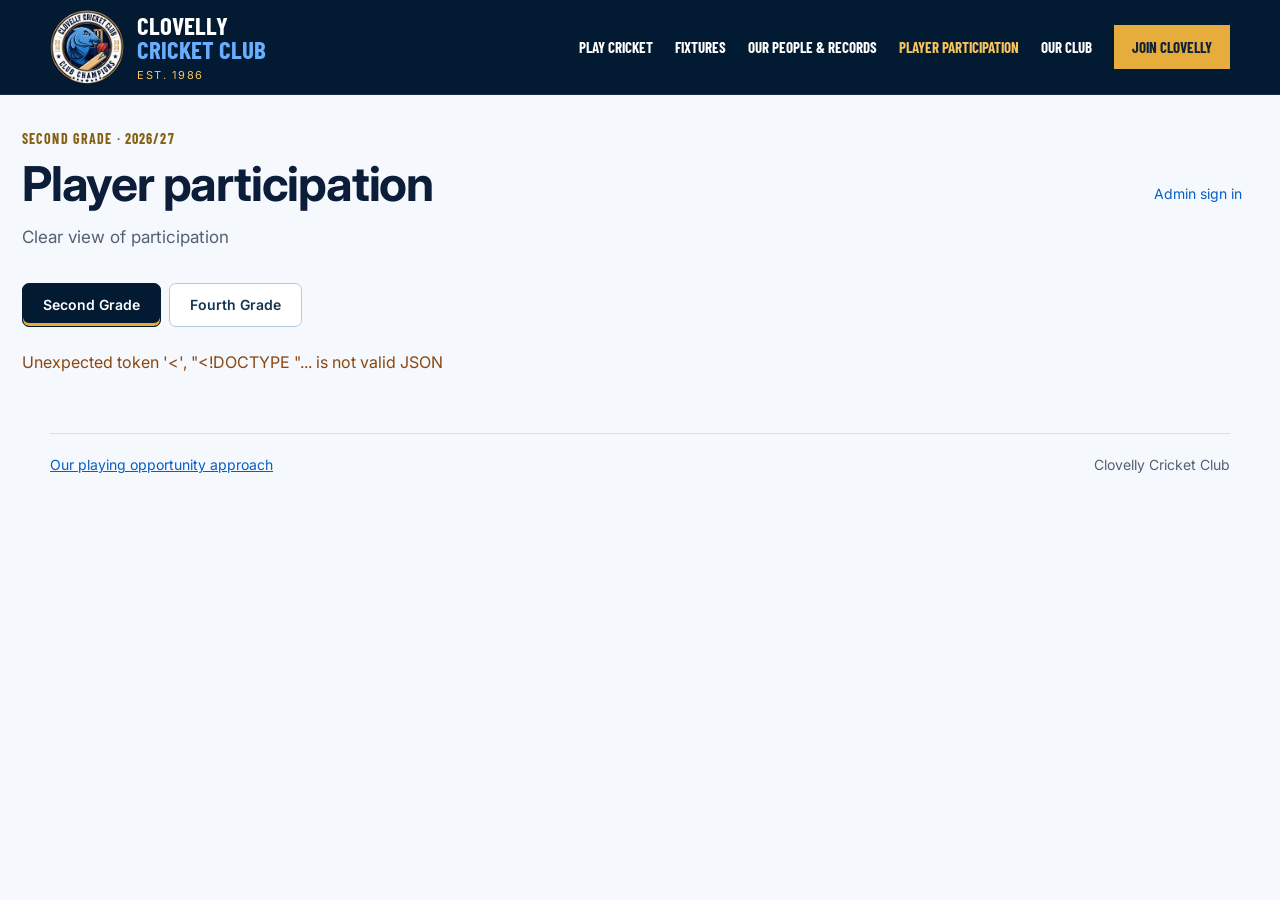
==== commit dde87877: "Add Fourth Grade to Player Participation with separate rankings and shared bowling roles" ====
--- a/participation.html
+++ b/participation.html
@@ -2,14 +2,15 @@
 <html lang="en"><head><meta charset="utf-8"><meta name="viewport" content="width=device-width,initial-scale=1"><meta name="robots" content="noindex,nofollow"><title>Player Participation | Clovelly Cricket Club</title><link rel="stylesheet" href="styles.css"><link rel="stylesheet" href="participation.css"><script src="participation-ui.js" defer></script><link rel="preconnect" href="https://fonts.googleapis.com"><link rel="preconnect" href="https://fonts.gstatic.com" crossorigin><link href="https://fonts.googleapis.com/css2?family=Barlow+Condensed:wght@600;700;800&family=Inter:wght@400;500;600;700&display=swap" rel="stylesheet"><script src="opportunity-nav.js" defer></script></head>
 <body class="opportunity-page">
 <header class="site-header"><div class="shell header-inner"><a class="brand" href="/" aria-label="Clovelly Cricket Club home"><img src="assets/clovelly-logo.jpg" alt="Clovelly Cricket Club"><span class="brand-copy"><strong>Clovelly</strong><b>Cricket Club</b><small>EST. 1986</small></span></a><button class="menu-toggle" aria-expanded="false" aria-controls="main-nav"><span aria-hidden="true">☰</span><span class="sr-only">Open navigation</span></button><nav id="main-nav" class="main-nav" aria-label="Main navigation"><a href="/#join">Play Cricket</a><a href="/#matches">Fixtures</a><a href="/players">Our People &amp; Records</a><a href="/participation" aria-current="page">Player Participation</a><a href="/#about">Our Club</a><a class="join-small" href="https://www.playhq.com/cricket-australia/register/94d595" target="_blank" rel="noopener">Join Clovelly</a></nav></div></header>
-<main class="shell opportunity-content"><div class="dashboard-heading"><div><p class="eyebrow">Second Grade · 2026/27</p><h1>Player participation</h1><p class="dashboard-intro">Clear view of participation</p></div><div><button id="admin-login" class="text-button">Admin sign in</button><button id="logout" class="text-button" hidden>Sign out</button></div></div>
+<main class="shell opportunity-content"><div class="dashboard-heading"><div><p id="grade-heading" class="eyebrow">Second Grade · 2026/27</p><h1>Player participation</h1><p class="dashboard-intro">Clear view of participation</p></div><div><button id="admin-login" class="text-button">Admin sign in</button><button id="logout" class="text-button" hidden>Sign out</button></div></div>
+<div class="grade-switch" role="group" aria-label="Choose grade"><button type="button" data-grade="2" aria-pressed="true">Second Grade</button><button type="button" data-grade="4" aria-pressed="false">Fourth Grade</button></div>
 <section id="access" class="access-panel" hidden><h2>Administrator access</h2><p>Sign in to update bowling categories. Viewing the figures requires no password.</p><form id="login"><label for="code">Admin password</label><div class="access-input"><input id="code" type="password" required autocomplete="current-password" maxlength="256"><button class="btn btn-gold">Sign in</button></div></form></section>
 <p id="message" role="status" aria-live="polite"></p>
 <div id="dashboard" hidden>
-<section class="opportunity-summary" aria-label="Season overview"><div class="summary-tile"><span>Completed matches</span><strong id="summary-matches">—</strong><small>Second Grade · 2026/27</small></div><div class="summary-tile"><span>Players involved</span><strong id="summary-players">—</strong><small>Named players who batted or bowled</small></div><div class="summary-tile"><span>Batting innings</span><strong id="summary-innings">—</strong><small>Total turns with the bat</small></div></section><div class="dashboard-meta"><p id="coverage"></p><p id="updated"></p></div>
+<section class="opportunity-summary" aria-label="Season overview"><div class="summary-tile"><span>Completed matches</span><strong id="summary-matches">—</strong><small id="summary-grade">Second Grade · 2026/27</small></div><div class="summary-tile"><span>Players involved</span><strong id="summary-players">—</strong><small>Named players who batted or bowled</small></div><div class="summary-tile"><span>Batting innings</span><strong id="summary-innings">—</strong><small>Total turns with the bat</small></div></section><div class="dashboard-meta"><p id="coverage"></p><p id="updated"></p></div>
 <div class="participation-tools"><p id="sort-summary" role="status" aria-live="polite">Batting opportunity · most first</p><button id="reset-sort" type="button" class="text-button" hidden>Reset to batting opportunity</button><button id="edit" class="secondary-button" hidden>Set bowling roles</button></div>
-<form id="roles" hidden><h2>Bowling roles</h2><p>Choose once per player. Change a category whenever their role changes.</p><div id="role-list" class="role-list"></div><div class="role-actions"><button class="btn btn-gold" type="submit">Save bowling roles</button><button id="cancel" class="secondary-button" type="button">Cancel</button></div></form>
+<form id="roles" hidden><h2>Bowling roles</h2><p>Choose once per player. Change a category whenever their role changes. Categories apply to the player in both grades.</p><div id="role-list" class="role-list"></div><div class="role-actions"><button class="btn btn-gold" type="submit">Save bowling roles</button><button id="cancel" class="secondary-button" type="button">Cancel</button></div></form>
 <div class="order-legend" aria-label="Batting order colours"><span><i class="band-top"></i>Top order · 1–5</span><span><i class="band-middle"></i>Middle order · 6–8</span><span><i class="band-lower"></i>Bottom order · 9–11</span></div><p id="career-status" class="career-status" role="status" aria-live="polite"></p><p class="table-hint">Click a column heading to switch between most and least. Batting-order figures show innings count and percentage. Scroll sideways on smaller screens to see every column.</p><div id="table-view"><div class="participation-table-wrap" tabindex="0" role="region" aria-label="Second Grade participation table"><table id="participation-table"><caption class="sr-only">Player participation, batting averages and wickets. Batting-order cells show innings count and percentage.</caption><colgroup><col class="rank-column"><col class="player-column"><col span="6" class="number-column"><col class="role-column"><col span="6" class="number-column"></colgroup><thead><tr class="group-headings"><th scope="col" rowspan="2" class="rank-heading" aria-sort="none"><button class="column-sort" type="button" data-sort="battingRank" data-label="Batting rank" aria-label="Sort Batting rank: highest rank first"><span>Rank</span><span class="sort-icon" aria-hidden="true">↕</span></button></th><th scope="col" rowspan="2" class="player-heading" aria-sort="none"><button class="column-sort" type="button" data-sort="name" data-label="Player" aria-label="Sort Player: A to Z"><span>Player</span><span class="sort-icon" aria-hidden="true">↕</span></button></th><th scope="colgroup" colspan="6">Batting opportunity</th><th scope="colgroup" colspan="3">Bowling participation</th><th scope="colgroup" colspan="2">Batting average</th><th scope="colgroup" colspan="2">Wickets</th></tr><tr class="column-headings"><th scope="col" aria-sort="none"><button class="column-sort" type="button" data-sort="played" data-label="Matches played" aria-label="Sort Matches played: most first"><span>Matches played</span><span class="sort-icon" aria-hidden="true">↕</span></button></th><th scope="col" aria-sort="descending"><button class="column-sort" type="button" data-sort="batted" data-label="Batting innings" aria-label="Sort Batting innings: least first"><span>Batting innings</span><span class="sort-icon" aria-hidden="true">↓</span></button></th><th scope="col" aria-sort="none"><button class="column-sort" type="button" data-sort="battedPct" data-label="% batted" aria-label="Sort % batted: most first"><span>% batted</span><span class="sort-icon" aria-hidden="true">↕</span></button></th><th scope="col" class="heading-top" aria-sort="none"><button class="column-sort" type="button" data-sort="top" data-label="Top 5" aria-label="Sort Top 5: most first"><span>Top 5</span><span class="sort-icon" aria-hidden="true">↕</span></button></th><th scope="col" class="heading-middle" aria-sort="none"><button class="column-sort" type="button" data-sort="middle" data-label="6–8" aria-label="Sort 6–8: most first"><span>6–8</span><span class="sort-icon" aria-hidden="true">↕</span></button></th><th scope="col" class="heading-lower" aria-sort="none"><button class="column-sort" type="button" data-sort="lower" data-label="9–11" aria-label="Sort 9–11: most first"><span>9–11</span><span class="sort-icon" aria-hidden="true">↕</span></button></th><th scope="col" class="role-column-header" aria-sort="none"><button class="column-sort" type="button" data-sort="category" data-label="Bowling role" aria-label="Sort Bowling role: A to Z"><span>Bowling role</span><span class="sort-icon" aria-hidden="true">↕</span></button></th><th scope="col" aria-sort="none"><button class="column-sort" type="button" data-sort="gamesBowled" data-label="Games bowled" aria-label="Sort Games bowled: most first"><span>Games bowled</span><span class="sort-icon" aria-hidden="true">↕</span></button></th><th scope="col" aria-sort="none"><button class="column-sort" type="button" data-sort="balls" data-label="Overs" aria-label="Sort Overs: most first"><span>Overs</span><span class="sort-icon" aria-hidden="true">↕</span></button></th><th scope="col" aria-sort="none"><button class="column-sort" type="button" data-sort="seasonBattingAverage" data-label="Batting average this season" aria-label="Sort Batting average this season: most first"><span>This season</span><span class="sort-icon" aria-hidden="true">↕</span></button></th><th scope="col" aria-sort="none"><button class="column-sort" type="button" data-sort="careerBattingAverage" data-label="Batting average career" aria-label="Sort Batting average career: most first"><span>Career</span><span class="sort-icon" aria-hidden="true">↕</span></button></th><th scope="col" aria-sort="none"><button class="column-sort" type="button" data-sort="seasonWickets" data-label="Wickets this season" aria-label="Sort Wickets this season: most first"><span>This season</span><span class="sort-icon" aria-hidden="true">↕</span></button></th><th scope="col" aria-sort="none"><button class="column-sort" type="button" data-sort="careerWickets" data-label="Wickets career" aria-label="Sort Wickets career: most first"><span>Career</span><span class="sort-icon" aria-hidden="true">↕</span></button></th></tr></thead><tbody id="players"></tbody></table></div>
-</div><details class="participation-notes"><summary>How to read these figures</summary><p><strong>How to read the figures</strong> The default order is most innings batted first, then most Top 5 innings, then most middle-order innings (6–8), with remaining ties alphabetical. Bowling does not affect this ranking. The far-left Rank column keeps each player’s batting opportunity rank when other columns are sorted; 1 is the highest.</p><p>% batted = matches in which the player batted ÷ matches played. Each order band shows its innings count and percentage of all innings batted: Top 5, middle order 6–8, and bottom order 9–11. A dash means there is no denominator yet. Percentages are rounded to whole numbers. Batting-order columns sort by innings count.</p><p>Played means the player actually batted or bowled at least one ball. Players listed without batting or bowling are not counted as having played. Fill in players whose names are withheld are excluded.</p><p>Overs use cricket notation: 2.3 is two overs and three balls. Games bowled and overs are N/A for “Not a bowler”. Wicket totals show recorded wickets for every player. These figures show involvement; they are not a player rating.</p><p>This season’s batting average and wickets use the completed Second Grade matches listed below. Batting average = runs ÷ dismissals; a dash means no dismissals or incomplete data. Career figures come from PlayCricket and may include other clubs. A dash in career figures means no average or unavailable data. These statistics do not affect the opportunity ranking.</p><p id="missing-roles"></p><p id="other-positions"></p></details>
+</div><details class="participation-notes"><summary>How to read these figures</summary><p><strong>How to read the figures</strong> The default order is most innings batted first, then most Top 5 innings, then most middle-order innings (6–8), with remaining ties alphabetical. Each grade is counted and ranked separately. Players who fill in may appear in both grades. Bowling does not affect this ranking. The far-left Rank column keeps each player’s batting opportunity rank when other columns are sorted; 1 is the highest.</p><p>% batted = matches in which the player batted ÷ matches played. Each order band shows its innings count and percentage of all innings batted: Top 5, middle order 6–8, and bottom order 9–11. A dash means there is no denominator yet. Percentages are rounded to whole numbers. Batting-order columns sort by innings count.</p><p>Played means the player actually batted or bowled at least one ball. Players listed without batting or bowling are not counted as having played. Fill in players whose names are withheld are excluded.</p><p>Overs use cricket notation: 2.3 is two overs and three balls. Games bowled and overs are N/A for “Not a bowler”. Wicket totals show recorded wickets for every player. These figures show involvement; they are not a player rating.</p><p>This season’s batting average and wickets use the completed matches for the selected grade listed below. Batting average = runs ÷ dismissals; a dash means no dismissals or incomplete data. Career figures come from PlayCricket and may include other clubs. A dash in career figures means no average or unavailable data. These statistics do not affect the opportunity ranking.</p><p id="missing-roles"></p><p id="other-positions"></p></details>
 <details class="sources"><summary>Matches included</summary><ul id="match-list"></ul></details>
 </div></main><footer class="opportunity-footer shell"><a href="selection.html">Our playing opportunity approach</a><span>Clovelly Cricket Club</span></footer></body></html>
--- a/participation.css
+++ b/participation.css
@@ -48,3 +48,5 @@
 #participation-table .rank-heading .column-sort{text-align:center}
 #participation-table tbody .rank-cell{position:sticky;left:0;z-index:2;text-align:center;box-shadow:1px 0 #d5e1ed}
 @media(min-width:980px){.participation-table-wrap{--rank-width:4%}}
+
+.grade-switch{display:flex;gap:8px;margin:22px 0;flex-wrap:wrap}.grade-switch button{font:inherit;font-size:14px;font-weight:600;min-height:44px;padding:10px 20px;border:1px solid #b7cadd;border-radius:7px;background:#fff;color:#17344f;cursor:pointer}.grade-switch button[aria-pressed="true"]{background:#031a33;border-color:#031a33;color:#fff;box-shadow:inset 0 -3px #e6ad3c}.grade-switch button:hover{border-color:#075ec4}.grade-switch button:focus-visible{outline:3px solid #1f77e8;outline-offset:3px}
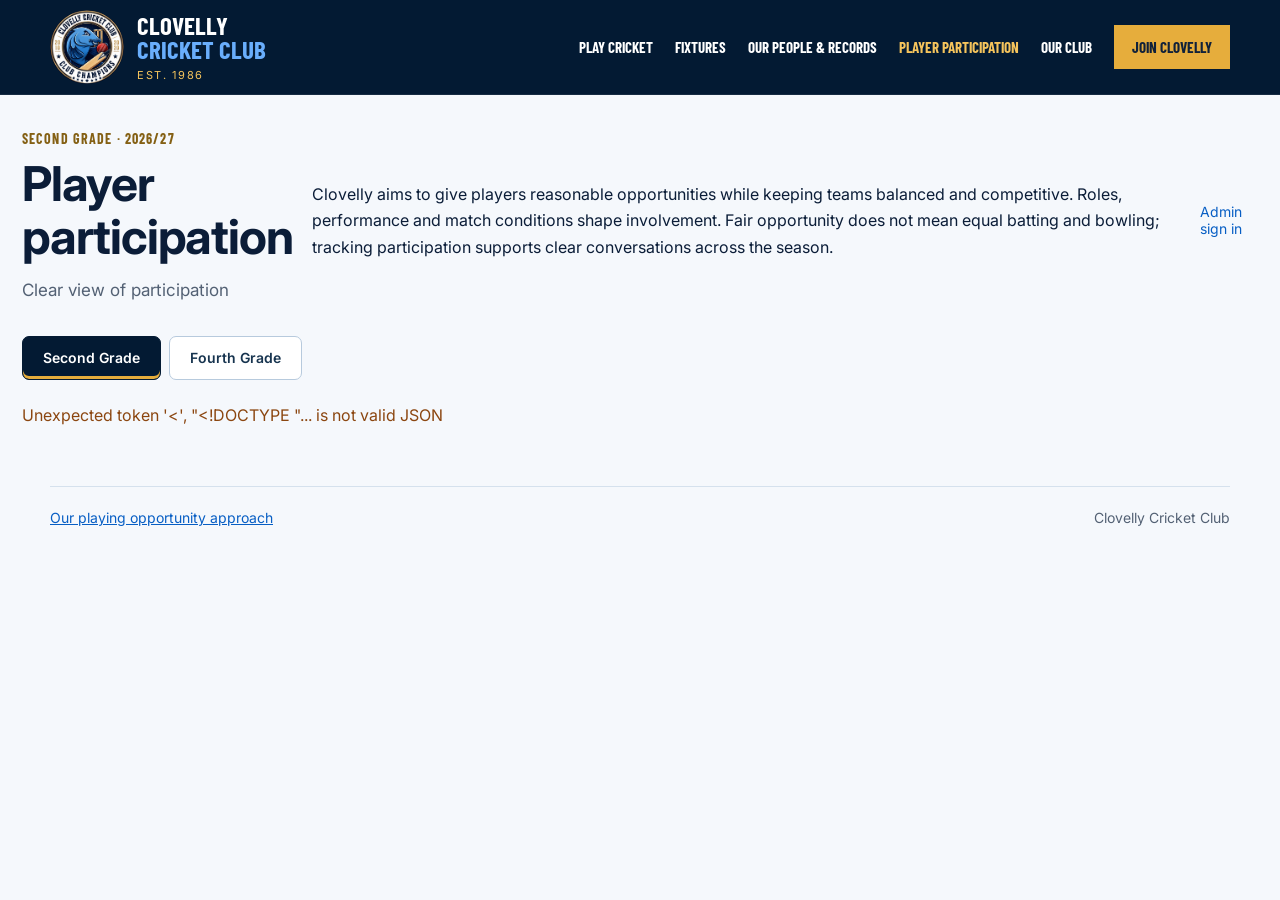
==== commit 85b35f5e: "Add fair opportunity summary beside Player Participation heading" ====
--- a/participation.html
+++ b/participation.html
@@ -2,7 +2,7 @@
 <html lang="en"><head><meta charset="utf-8"><meta name="viewport" content="width=device-width,initial-scale=1"><meta name="robots" content="noindex,nofollow"><title>Player Participation | Clovelly Cricket Club</title><link rel="stylesheet" href="styles.css"><link rel="stylesheet" href="participation.css"><script src="participation-ui.js" defer></script><link rel="preconnect" href="https://fonts.googleapis.com"><link rel="preconnect" href="https://fonts.gstatic.com" crossorigin><link href="https://fonts.googleapis.com/css2?family=Barlow+Condensed:wght@600;700;800&family=Inter:wght@400;500;600;700&display=swap" rel="stylesheet"><script src="opportunity-nav.js" defer></script></head>
 <body class="opportunity-page">
 <header class="site-header"><div class="shell header-inner"><a class="brand" href="/" aria-label="Clovelly Cricket Club home"><img src="assets/clovelly-logo.jpg" alt="Clovelly Cricket Club"><span class="brand-copy"><strong>Clovelly</strong><b>Cricket Club</b><small>EST. 1986</small></span></a><button class="menu-toggle" aria-expanded="false" aria-controls="main-nav"><span aria-hidden="true">☰</span><span class="sr-only">Open navigation</span></button><nav id="main-nav" class="main-nav" aria-label="Main navigation"><a href="/#join">Play Cricket</a><a href="/#matches">Fixtures</a><a href="/players">Our People &amp; Records</a><a href="/participation" aria-current="page">Player Participation</a><a href="/#about">Our Club</a><a class="join-small" href="https://www.playhq.com/cricket-australia/register/94d595" target="_blank" rel="noopener">Join Clovelly</a></nav></div></header>
-<main class="shell opportunity-content"><div class="dashboard-heading"><div><p id="grade-heading" class="eyebrow">Second Grade · 2026/27</p><h1>Player participation</h1><p class="dashboard-intro">Clear view of participation</p></div><div><button id="admin-login" class="text-button">Admin sign in</button><button id="logout" class="text-button" hidden>Sign out</button></div></div>
+<main class="shell opportunity-content"><div class="dashboard-heading"><div class="participation-title"><p id="grade-heading" class="eyebrow">Second Grade · 2026/27</p><h1>Player participation</h1><p class="dashboard-intro">Clear view of participation</p></div><p class="participation-purpose">Clovelly aims to give players reasonable opportunities while keeping teams balanced and competitive. Roles, performance and match conditions shape involvement. Fair opportunity does not mean equal batting and bowling; tracking participation supports clear conversations across the season.</p><div class="participation-admin"><button id="admin-login" class="text-button">Admin sign in</button><button id="logout" class="text-button" hidden>Sign out</button></div></div>
 <div class="grade-switch" role="group" aria-label="Choose grade"><button type="button" data-grade="2" aria-pressed="true">Second Grade</button><button type="button" data-grade="4" aria-pressed="false">Fourth Grade</button></div>
 <section id="access" class="access-panel" hidden><h2>Administrator access</h2><p>Sign in to update bowling categories. Viewing the figures requires no password.</p><form id="login"><label for="code">Admin password</label><div class="access-input"><input id="code" type="password" required autocomplete="current-password" maxlength="256"><button class="btn btn-gold">Sign in</button></div></form></section>
 <p id="message" role="status" aria-live="polite"></p>
